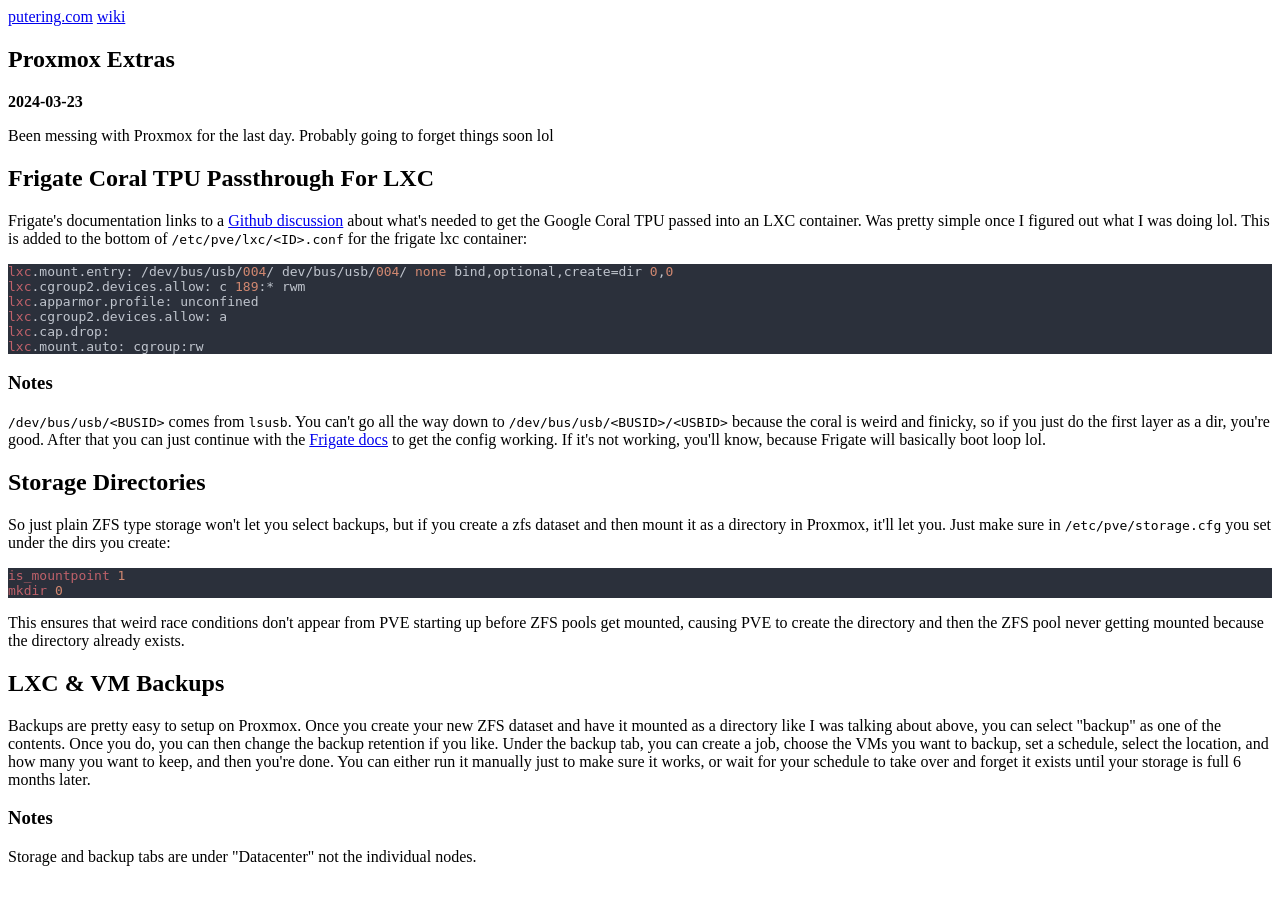
==== public/wiki/proxmox-extras/index.html @ 6942cffd "rebuilding site as of 03-23-2024_00:52:53" ====
<!DOCTYPE html>
<html lang="en">

<head>
  <meta charset="utf-8">
  <title>putering.com</title>
  <meta name="viewport" content="width=device-width, initial-scale=1.0">
  <link rel="stylesheet" href="/base.css">
</head>

<body>
  <nav>
      <a href="https://putering.com">putering.com</a>
      <a href="https://putering.com/wiki/">wiki</a>
  </nav>

  <section class="section">
    <div class="container">
      
<h1 class="title">
  Proxmox Extras
</h1>
<p class="subtitle"><strong>2024-03-23</strong></p>
<p>Been messing with Proxmox for the last day. Probably going to forget things soon lol</p>
<h1 id="frigate-coral-tpu-passthrough-for-lxc">Frigate Coral TPU Passthrough For LXC</h1>
<p>Frigate's documentation links to a <a href="https://github.com/blakeblackshear/frigate/discussions/1111">Github discussion</a> about what's needed to get the Google Coral TPU passed into an LXC container. Was pretty simple once I figured out what I was doing lol. This is added to the bottom of <code>/etc/pve/lxc/&lt;ID&gt;.conf</code> for the frigate lxc container:</p>
<pre data-lang="conf" style="background-color:#2b303b;color:#c0c5ce;" class="language-conf "><code class="language-conf" data-lang="conf"><span style="color:#bf616a;">lxc</span><span>.mount.entry: /dev/bus/usb/</span><span style="color:#d08770;">004</span><span>/ dev/bus/usb/</span><span style="color:#d08770;">004</span><span>/ </span><span style="color:#d08770;">none</span><span> bind,optional,create=dir </span><span style="color:#d08770;">0</span><span>,</span><span style="color:#d08770;">0
</span><span style="color:#bf616a;">lxc</span><span>.cgroup2.devices.allow: c </span><span style="color:#d08770;">189</span><span>:* rwm
</span><span style="color:#bf616a;">lxc</span><span>.apparmor.profile: unconfined
</span><span style="color:#bf616a;">lxc</span><span>.cgroup2.devices.allow: a
</span><span style="color:#bf616a;">lxc</span><span>.cap.drop: 
</span><span style="color:#bf616a;">lxc</span><span>.mount.auto: cgroup:rw
</span></code></pre>
<h3 id="notes">Notes</h3>
<p><code>/dev/bus/usb/&lt;BUSID&gt;</code> comes from <code>lsusb</code>. You can't go all the way down to <code>/dev/bus/usb/&lt;BUSID&gt;/&lt;USBID&gt;</code> because the coral is weird and finicky, so if you just do the first layer as a dir, you're good. 
After that you can just continue with the <a href="https://docs.frigate.video/configuration/object_detectors#single-usb-coral">Frigate docs</a> to get the config working. If it's not working, you'll know, because Frigate will basically boot loop lol.</p>
<h1 id="storage-directories">Storage Directories</h1>
<p>So just plain ZFS type storage won't let you select backups, but if you create a zfs dataset and then mount it as a directory in Proxmox, it'll let you. Just make sure in <code>/etc/pve/storage.cfg</code> you set under the dirs you create:</p>
<pre data-lang="conf" style="background-color:#2b303b;color:#c0c5ce;" class="language-conf "><code class="language-conf" data-lang="conf"><span style="color:#bf616a;">is_mountpoint </span><span style="color:#d08770;">1
</span><span style="color:#bf616a;">mkdir </span><span style="color:#d08770;">0
</span></code></pre>
<p>This ensures that weird race conditions don't appear from PVE starting up before ZFS pools get mounted, causing PVE to create the directory and then the ZFS pool never getting mounted because the directory already exists. </p>
<h1 id="lxc-vm-backups">LXC &amp; VM Backups</h1>
<p>Backups are pretty easy to setup on Proxmox. Once you create your new ZFS dataset and have it mounted as a directory like I was talking about above, you can select &quot;backup&quot; as one of the contents. Once you do, you can then change the backup retention if you like. Under the backup tab, you can create a job, choose the VMs you want to backup, set a schedule, select the location, and how many you want to keep, and then you're done. You can either run it manually just to make sure it works, or wait for your schedule to take over and forget it exists until your storage is full 6 months later.</p>
<h3 id="notes-1">Notes</h3>
<p>Storage and backup tabs are under &quot;Datacenter&quot; not the individual nodes.</p>


    </div>
  </section>
</body>

</html>
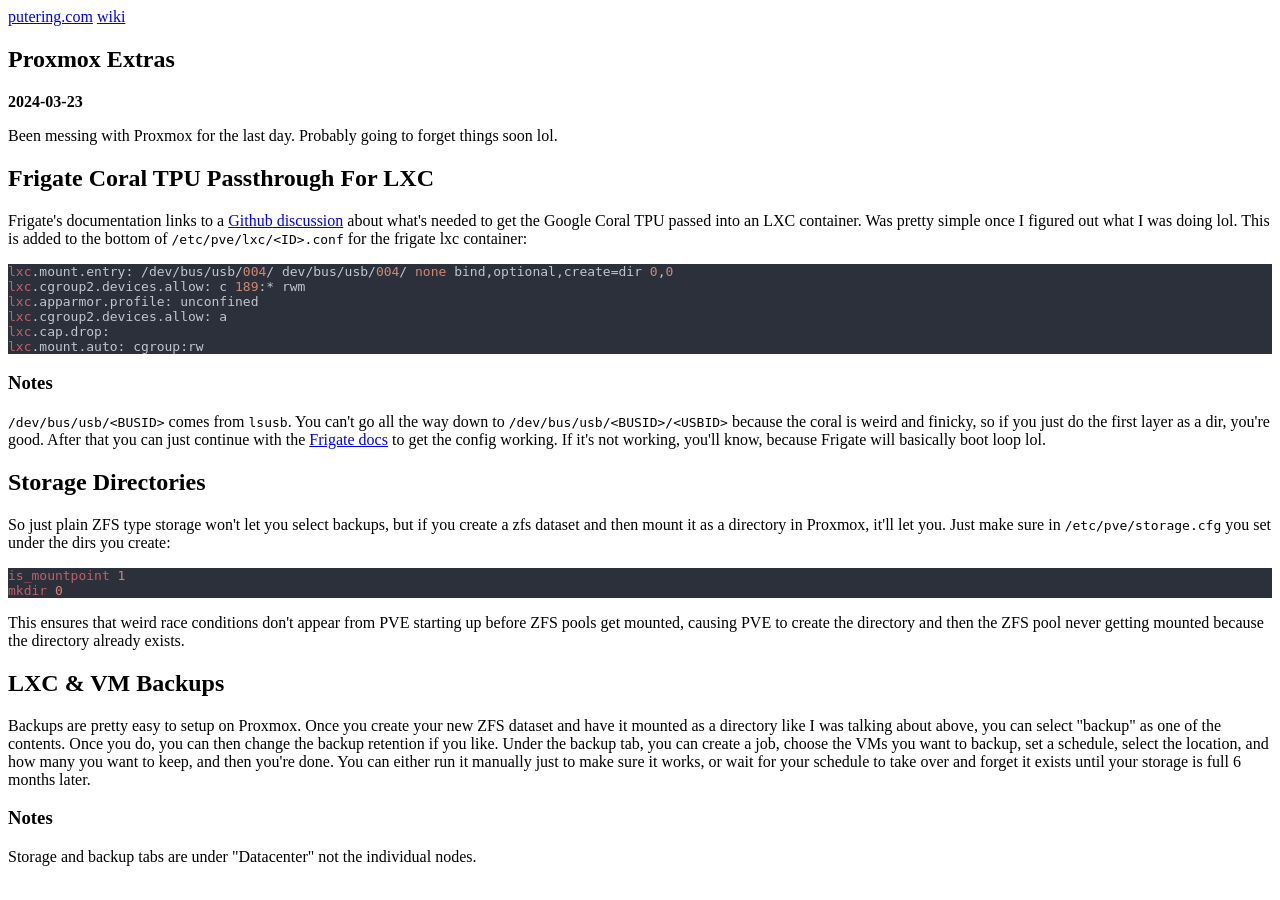
==== commit 8c2d1589: "rebuilding site as of 03-23-2024_00:56:58" ====
--- a/public/wiki/proxmox-extras/index.html
+++ b/public/wiki/proxmox-extras/index.html
@@ -21,7 +21,7 @@
   Proxmox Extras
 </h1>
 <p class="subtitle"><strong>2024-03-23</strong></p>
-<p>Been messing with Proxmox for the last day. Probably going to forget things soon lol</p>
+<p>Been messing with Proxmox for the last day. Probably going to forget things soon lol.</p>
 <h1 id="frigate-coral-tpu-passthrough-for-lxc">Frigate Coral TPU Passthrough For LXC</h1>
 <p>Frigate's documentation links to a <a href="https://github.com/blakeblackshear/frigate/discussions/1111">Github discussion</a> about what's needed to get the Google Coral TPU passed into an LXC container. Was pretty simple once I figured out what I was doing lol. This is added to the bottom of <code>/etc/pve/lxc/&lt;ID&gt;.conf</code> for the frigate lxc container:</p>
 <pre data-lang="conf" style="background-color:#2b303b;color:#c0c5ce;" class="language-conf "><code class="language-conf" data-lang="conf"><span style="color:#bf616a;">lxc</span><span>.mount.entry: /dev/bus/usb/</span><span style="color:#d08770;">004</span><span>/ dev/bus/usb/</span><span style="color:#d08770;">004</span><span>/ </span><span style="color:#d08770;">none</span><span> bind,optional,create=dir </span><span style="color:#d08770;">0</span><span>,</span><span style="color:#d08770;">0
